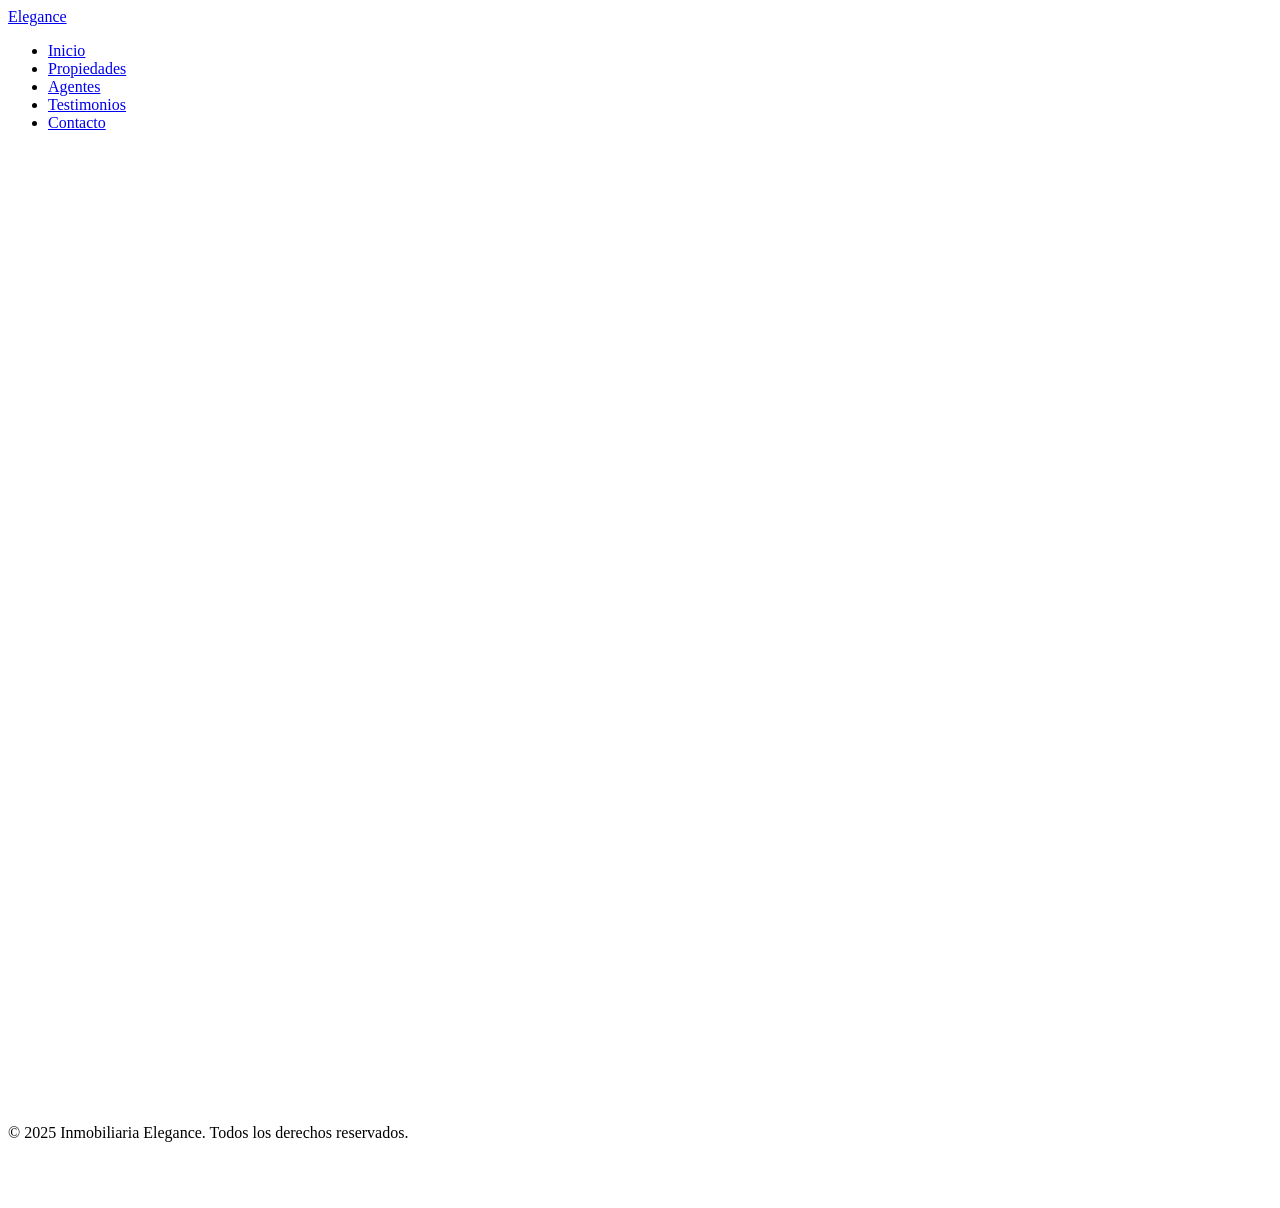
==== index.html @ 167e8939 "Rename Página web-Sector inmobiliario1/index.html to index.html" ====
<!DOCTYPE html>
<html lang="es">
<head>
    <meta charset="UTF-8">
    <meta name="viewport" content="width=device-width, initial-scale=1.0">
    <title>Inmobiliaria Elegance - Propiedades Exclusivas</title>
    <link rel="stylesheet" href="https://unpkg.com/swiper/swiper-bundle.min.css" />
    <link rel="stylesheet" href="https://unpkg.com/aos@next/dist/aos.css" />
    <link rel="stylesheet" href="style.css">
</head>
<body>

    <!-- Encabezado y Navegación -->
    <header class="header">
        <nav class="nav container">
            <a href="#" class="nav__logo">Elegance</a>
            <div class="nav__menu">
                <ul class="nav__list">
                    <li class="nav__item"><a href="#inicio" class="nav__link">Inicio</a></li>
                    <li class="nav__item"><a href="#propiedades" class="nav__link">Propiedades</a></li>
                    <li class="nav__item"><a href="#agentes" class="nav__link">Agentes</a></li>
                    <li class="nav__item"><a href="#testimonios" class="nav__link">Testimonios</a></li>
                    <li class="nav__item"><a href="#contacto" class="nav__link">Contacto</a></li>
                </ul>
            </div>
        </nav>
    </header>

    <main>
        <!-- Sección de Inicio -->
        <section id="inicio" class="inicio">
            <div class="inicio__container container">
                <h1 class="inicio__titulo" data-aos="fade-up">Encuentra la casa de tus sueños</h1>
                <p class="inicio__descripcion" data-aos="fade-up" data-aos-delay="200">Propiedades exclusivas en las mejores ubicaciones.</p>
                <a href="#propiedades" class="boton" data-aos="fade-up" data-aos-delay="400">Ver Propiedades</a>
            </div>
        </section>

        <!-- Sección de Propiedades -->
        <section id="propiedades" class="propiedades section">
            <div class="container">
                <h2 class="section__titulo" data-aos="fade-up">Propiedades Destacadas</h2>
                <div class="swiper-container propiedades__carrusel" data-aos="fade-up" data-aos-delay="200">
                    <div class="swiper-wrapper">
                        <!-- Propiedad 1 -->
                        <div class="swiper-slide propiedad__tarjeta">
                            <img src="https://images.pexels.com/photos/106399/pexels-photo-106399.jpeg?auto=compress&cs=tinysrgb&w=1260&h=750&dpr=1" alt="Propiedad 1" class="propiedad__imagen">
                            <div class="propiedad__contenido">
                                <h3 class="propiedad__titulo">Villa de Lujo con Vista al Mar</h3>
                                <p class="propiedad__ubicacion">Marbella, España</p>
                                <p class="propiedad__precio">$2,500,000</p>
                            </div>
                        </div>
                        <!-- Propiedad 2 -->
                        <div class="swiper-slide propiedad__tarjeta">
                            <img src="https://images.pexels.com/photos/323780/pexels-photo-323780.jpeg?auto=compress&cs=tinysrgb&w=1260&h=750&dpr=1" alt="Propiedad 2" class="propiedad__imagen">
                            <div class="propiedad__contenido">
                                <h3 class="propiedad__titulo">Moderno Apartamento en el Centro</h3>
                                <p class="propiedad__ubicacion">Madrid, España</p>
                                <p class="propiedad__precio">$850,000</p>
                            </div>
                        </div>
                        <!-- Propiedad 3 -->
                        <div class="swiper-slide propiedad__tarjeta">
                            <img src="https://images.pexels.com/photos/1396122/pexels-photo-1396122.jpeg?auto=compress&cs=tinysrgb&w=1260&h=750&dpr=1" alt="Propiedad 3" class="propiedad__imagen">
                            <div class="propiedad__contenido">
                                <h3 class="propiedad__titulo">Casa Familiar con Jardín</h3>
                                <p class="propiedad__ubicacion">Valencia, España</p>
                                <p class="propiedad__precio">$620,000</p>
                            </div>
                        </div>
                    </div>
                    <div class="swiper-pagination"></div>
                </div>
            </div>
        </section>

        <!-- Sección de Agentes -->
        <section id="agentes" class="agentes section bg-light">
            <div class="container">
                <h2 class="section__titulo" data-aos="fade-up">Nuestros Agentes Expertos</h2>
                <div class="agentes__container grid">
                    <div class="agente__tarjeta" data-aos="fade-right">
                        <img src="https://images.pexels.com/photos/91227/pexels-photo-91227.jpeg?auto=compress&cs=tinysrgb&w=1260&h=750&dpr=1" alt="Agente 1" class="agente__imagen">
                        <h3 class="agente__nombre">Juan Pérez</h3>
                        <p class="agente__especialidad">Especialista en Villas de Lujo</p>
                    </div>
                    <div class="agente__tarjeta" data-aos="fade-up">
                        <img src="https://images.pexels.com/photos/774909/pexels-photo-774909.jpeg?auto=compress&cs=tinysrgb&w=1260&h=750&dpr=1" alt="Agente 2" class="agente__imagen">
                        <h3 class="agente__nombre">María García</h3>
                        <p class="agente__especialidad">Experta en Apartamentos Urbanos</p>
                    </div>
                    <div class="agente__tarjeta" data-aos="fade-left">
                        <img src="https://images.pexels.com/photos/1222271/pexels-photo-1222271.jpeg?auto=compress&cs=tinysrgb&w=1260&h=750&dpr=1" alt="Agente 3" class="agente__imagen">
                        <h3 class="agente__nombre">Carlos Rodríguez</h3>
                        <p class="agente__especialidad">Consultor de Inversiones</p>
                    </div>
                </div>
            </div>
        </section>

        <!-- Sección de Testimonios -->
        <section id="testimonios" class="testimonios section">
            <div class="container">
                <h2 class="section__titulo" data-aos="fade-up">Lo que dicen nuestros clientes</h2>
                <div class="swiper-container testimonios__carrusel" data-aos="fade-up" data-aos-delay="200">
                    <div class="swiper-wrapper">
                        <div class="swiper-slide testimonio__tarjeta">
                            <p class="testimonio__texto">"El equipo de Elegance encontró la casa perfecta para mi familia. ¡Un servicio impecable y muy profesional!"</p>
                            <p class="testimonio__autor">- Familia López</p>
                        </div>
                        <div class="swiper-slide testimonio__tarjeta">
                            <p class="testimonio__texto">"Su conocimiento del mercado es inigualable. Me ayudaron a realizar una inversión inmobiliaria muy rentable."</p>
                            <p class="testimonio__autor">- A. Martínez</p>
                        </div>
                    </div>
                    <div class="swiper-button-next"></div>
                    <div class="swiper-button-prev"></div>
                </div>
            </div>
        </section>

        <!-- Sección de Contacto -->
        <section id="contacto" class="contacto section bg-light">
            <div class="container">
                <h2 class="section__titulo" data-aos="fade-up">Contacta con Nosotros</h2>
                <form action="#" class="contacto__formulario" data-aos="fade-up" data-aos-delay="200">
                    <input type="text" placeholder="Nombre" class="contacto__input">
                    <input type="email" placeholder="Correo Electrónico" class="contacto__input">
                    <textarea placeholder="Mensaje" class="contacto__input"></textarea>
                    <button type="submit" class="boton">Enviar Mensaje</button>
                </form>
            </div>
        </section>
    </main>

    <!-- Pie de Página -->
    <footer class="footer">
        <div class="container">
            <p>&copy; 2025 Inmobiliaria Elegance. Todos los derechos reservados.</p>
        </div>
    </footer>

    <script src="https://unpkg.com/swiper/swiper-bundle.min.js"></script>
    <script src="https://unpkg.com/aos@next/dist/aos.js"></script>
    <script src="main.js"></script>
</body>
</html>
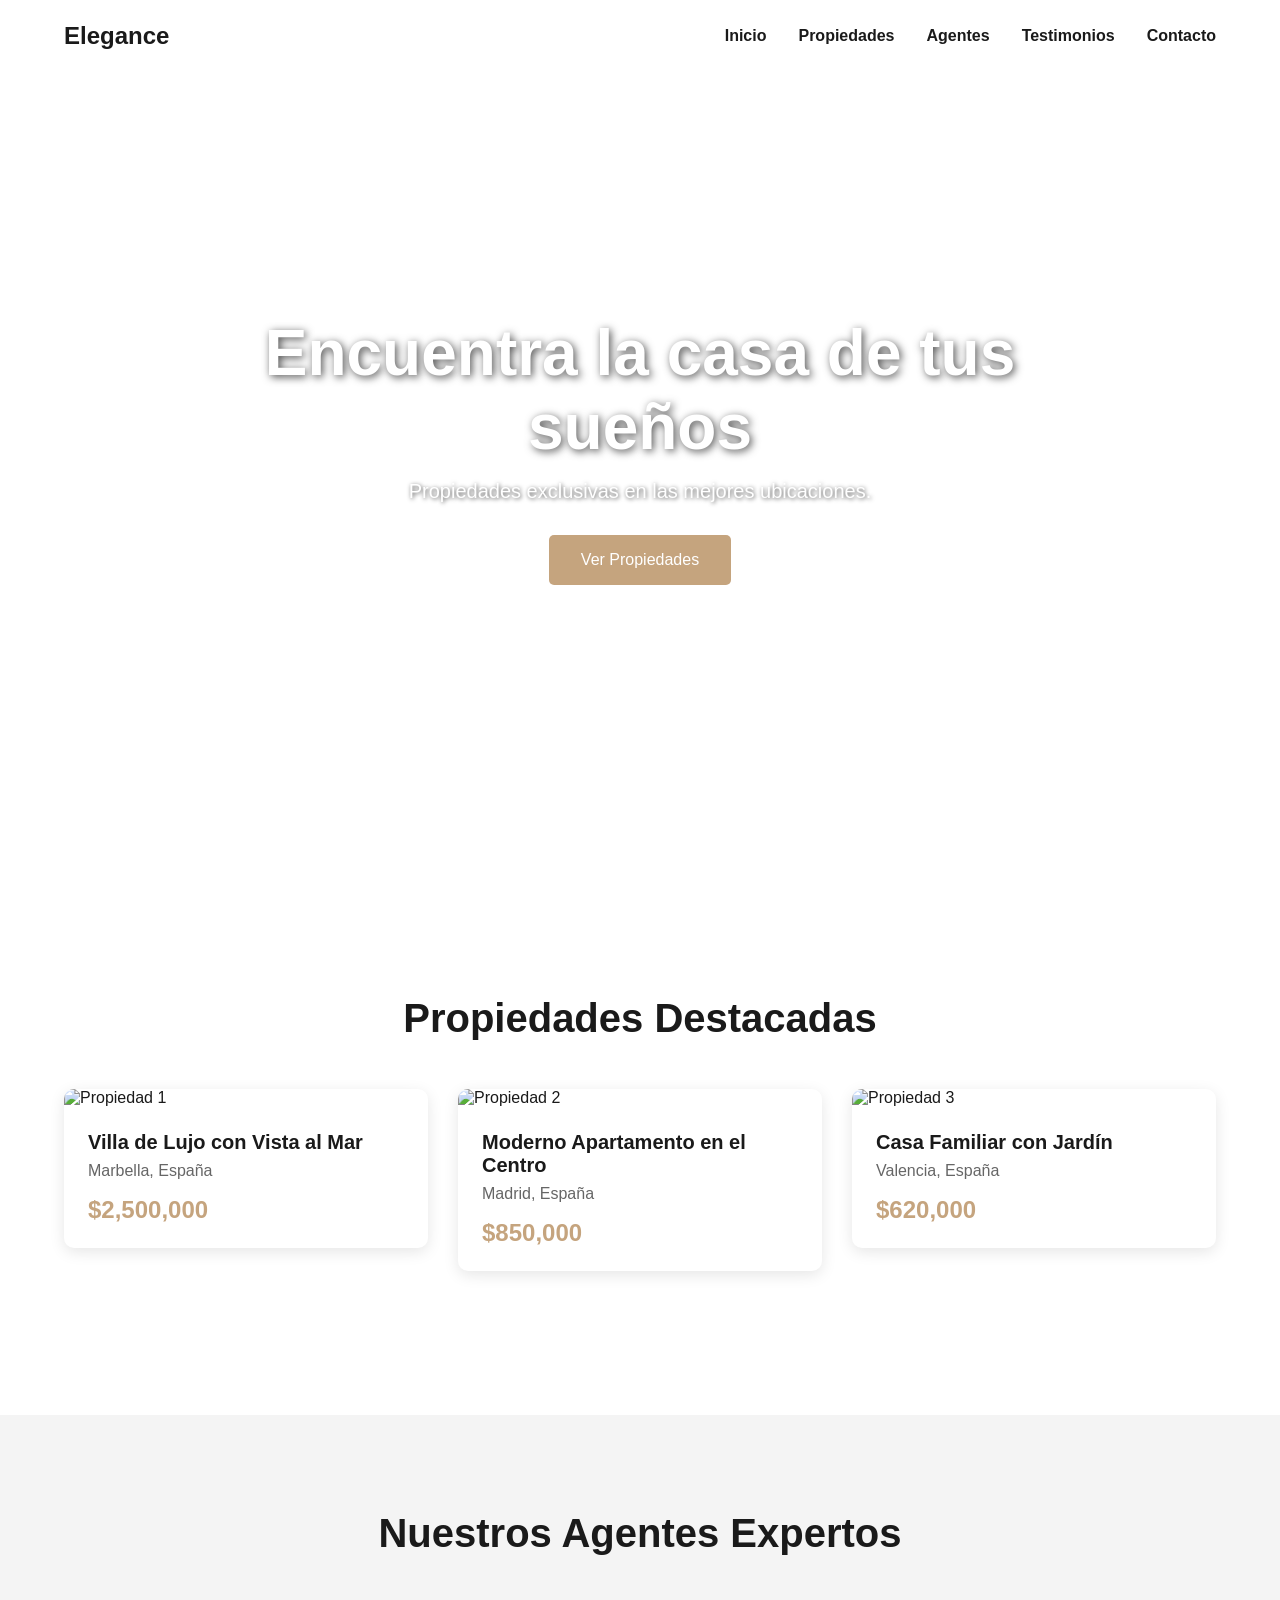
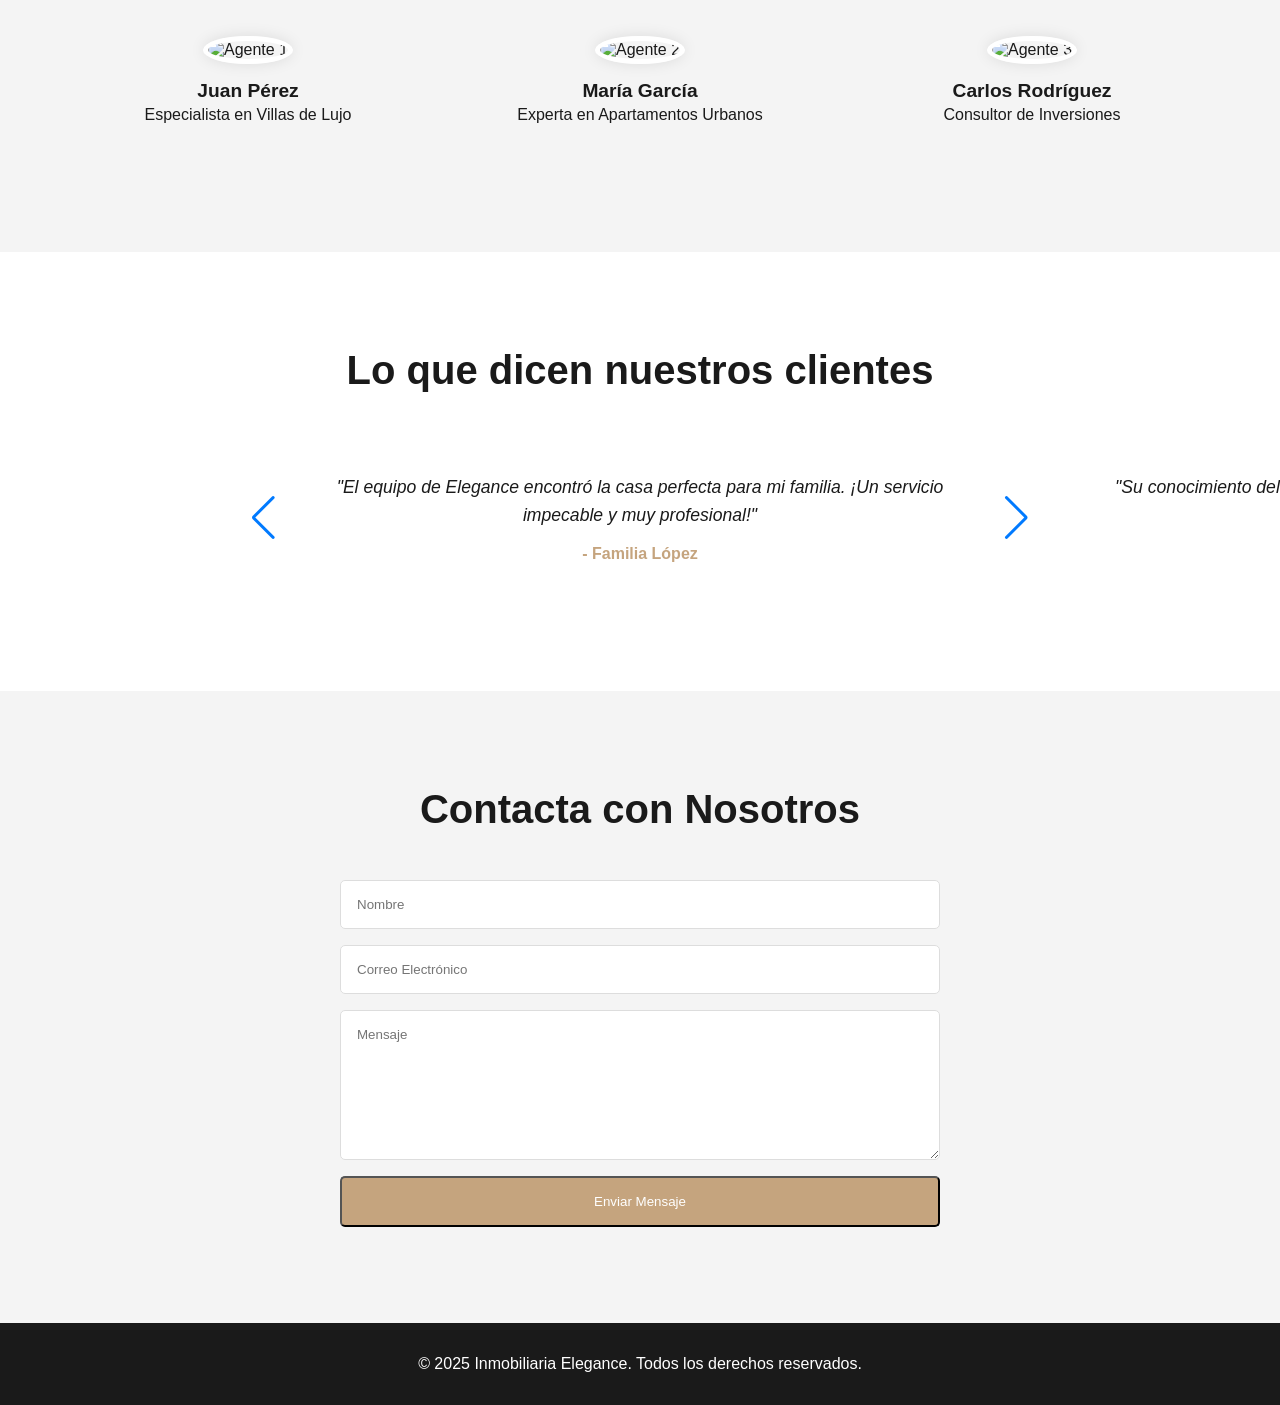
==== commit 8dbf1732: "Refactor index.html for improved structure Updated the HTML structure and fixed formatting issues." ====
--- a/index.html
+++ b/index.html
@@ -6,7 +6,7 @@
     <title>Inmobiliaria Elegance - Propiedades Exclusivas</title>
     <link rel="stylesheet" href="https://unpkg.com/swiper/swiper-bundle.min.css" />
     <link rel="stylesheet" href="https://unpkg.com/aos@next/dist/aos.css" />
-    <link rel="stylesheet" href="style.css">
+    <link rel="stylesheet" href="./style.css">
 </head>
 <body>
 
--- a/style.css
+++ b/style.css
@@ -0,0 +1,274 @@
+@import url('https://fonts.googleapis.com/css2?family=Montserrat:wght@400;600;700&display=swap');
+
+:root {
+    --color-primario: #1a1a1a;
+    --color-secundario: #f4f4f4;
+    --color-acento: #c5a47e;
+    --fuente-principal: 'Montserrat', sans-serif;
+}
+
+*, *::before, *::after {
+    box-sizing: border-box;
+    margin: 0;
+    padding: 0;
+}
+
+html {
+    scroll-behavior: smooth;
+}
+
+body {
+    font-family: var(--fuente-principal);
+    color: var(--color-primario);
+    background-color: #fff;
+}
+
+.container {
+    max-width: 1200px;
+    margin-left: auto;
+    margin-right: auto;
+    padding: 0 1.5rem;
+}
+
+.section {
+    padding: 6rem 0;
+}
+
+.section__titulo {
+    text-align: center;
+    font-size: 2.5rem;
+    margin-bottom: 3rem;
+    font-weight: 600;
+}
+
+.grid {
+    display: grid;
+    gap: 1.5rem;
+}
+
+.boton {
+    display: inline-block;
+    background-color: var(--color-acento);
+    color: #fff;
+    padding: 1rem 2rem;
+    text-decoration: none;
+    border-radius: 5px;
+    transition: background-color 0.3s;
+}
+
+.boton:hover {
+    background-color: #b38f65;
+}
+
+.bg-light {
+    background-color: var(--color-secundario);
+}
+
+/* Header */
+.header {
+    width: 100%;
+    position: fixed;
+    top: 0;
+    left: 0;
+    z-index: 100;
+    background-color: rgba(255, 255, 255, 0.8);
+    backdrop-filter: blur(10px);
+    transition: box-shadow 0.3s;
+}
+
+.nav {
+    height: 4.5rem;
+    display: flex;
+    justify-content: space-between;
+    align-items: center;
+}
+
+.nav__logo {
+    font-weight: 700;
+    font-size: 1.5rem;
+    color: var(--color-primario);
+    text-decoration: none;
+}
+
+.nav__list {
+    display: flex;
+    list-style: none;
+    gap: 2rem;
+}
+
+.nav__link {
+    text-decoration: none;
+    color: var(--color-primario);
+    font-weight: 600;
+    position: relative;
+    transition: color 0.3s;
+}
+
+.nav__link::after {
+    content: '';
+    position: absolute;
+    width: 0;
+    height: 2px;
+    bottom: -5px;
+    left: 0;
+    background-color: var(--color-acento);
+    transition: width 0.3s;
+}
+
+.nav__link:hover {
+    color: var(--color-acento);
+}
+
+.nav__link:hover::after {
+    width: 100%;
+}
+
+/* Inicio */
+.inicio {
+    height: 100vh;
+    display: flex;
+    align-items: center;
+    text-align: center;
+    background: url('https://images.pexels.com/photos/186077/pexels-photo-186077.jpeg?auto=compress&cs=tinysrgb&w=1260&h=750&dpr=1') no-repeat center center/cover;
+    color: #fff;
+}
+
+.inicio__container {
+    max-width: 800px;
+}
+
+.inicio__titulo {
+    font-size: 4rem;
+    margin-bottom: 1rem;
+    text-shadow: 2px 2px 8px rgba(0,0,0,0.7);
+}
+
+.inicio__descripcion {
+    font-size: 1.25rem;
+    margin-bottom: 2rem;
+    text-shadow: 1px 1px 4px rgba(0,0,0,0.7);
+}
+
+/* Propiedades */
+.propiedades__carrusel {
+    width: 100%;
+    padding-bottom: 3rem;
+}
+
+.propiedad__tarjeta {
+    background-color: #fff;
+    border-radius: 10px;
+    overflow: hidden;
+    box-shadow: 0 4px 15px rgba(0,0,0,0.1);
+    transition: transform 0.3s, box-shadow 0.3s;
+}
+
+.propiedad__tarjeta:hover {
+    transform: translateY(-10px);
+    box-shadow: 0 8px 25px rgba(0,0,0,0.15);
+}
+
+.propiedad__imagen {
+    width: 100%;
+    height: 250px;
+    object-fit: cover;
+}
+
+.propiedad__contenido {
+    padding: 1.5rem;
+}
+
+.propiedad__titulo {
+    font-size: 1.25rem;
+    font-weight: 600;
+    margin-bottom: 0.5rem;
+}
+
+.propiedad__ubicacion {
+    color: #666;
+    margin-bottom: 1rem;
+}
+
+.propiedad__precio {
+    font-size: 1.5rem;
+    font-weight: 700;
+    color: var(--color-acento);
+}
+
+/* Agentes */
+.agentes__container {
+    grid-template-columns: repeat(auto-fit, minmax(280px, 1fr));
+}
+
+.agente__tarjeta {
+    text-align: center;
+    padding: 2rem;
+}
+
+.agente__imagen {
+    width: 150px;
+    height: 150px;
+    border-radius: 50%;
+    object-fit: cover;
+    margin-bottom: 1rem;
+    border: 5px solid #fff;
+    box-shadow: 0 0 15px rgba(0,0,0,0.1);
+}
+
+.agente__nombre {
+    font-size: 1.2rem;
+    font-weight: 600;
+    margin-bottom: 0.25rem;
+}
+
+/* Testimonios */
+.testimonios__carrusel {
+    max-width: 800px;
+    margin: auto;
+}
+
+.testimonio__tarjeta {
+    padding: 2rem 4rem;
+    text-align: center;
+}
+
+.testimonio__texto {
+    font-size: 1.1rem;
+    font-style: italic;
+    margin-bottom: 1rem;
+    line-height: 1.6;
+}
+
+.testimonio__autor {
+    font-weight: 600;
+    color: var(--color-acento);
+}
+
+/* Contacto */
+.contacto__formulario {
+    max-width: 600px;
+    margin: auto;
+    display: grid;
+    gap: 1rem;
+}
+
+.contacto__input {
+    width: 100%;
+    padding: 1rem;
+    border: 1px solid #ddd;
+    border-radius: 5px;
+    font-family: var(--fuente-principal);
+}
+
+textarea.contacto__input {
+    height: 150px;
+    resize: vertical;
+}
+
+/* Footer */
+.footer {
+    background-color: var(--color-primario);
+    color: #fff;
+    text-align: center;
+    padding: 2rem 0;
+}
